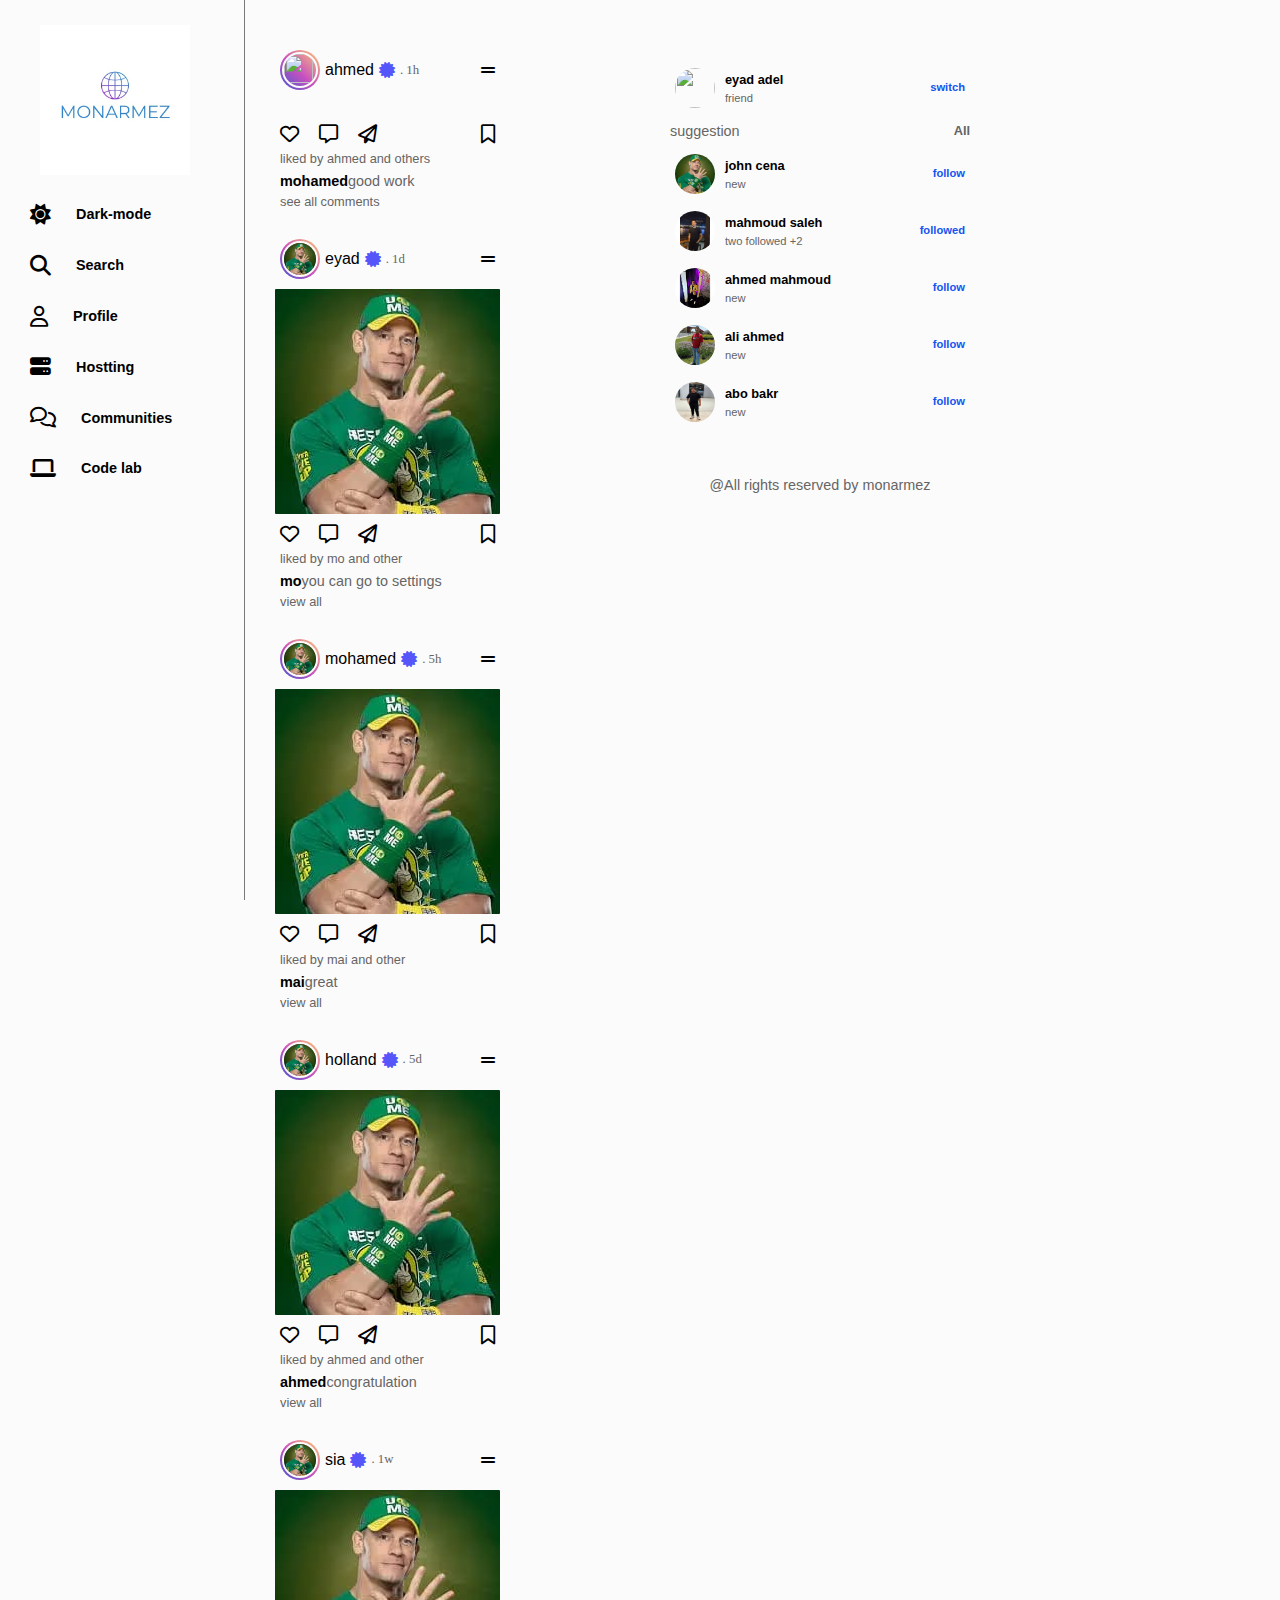
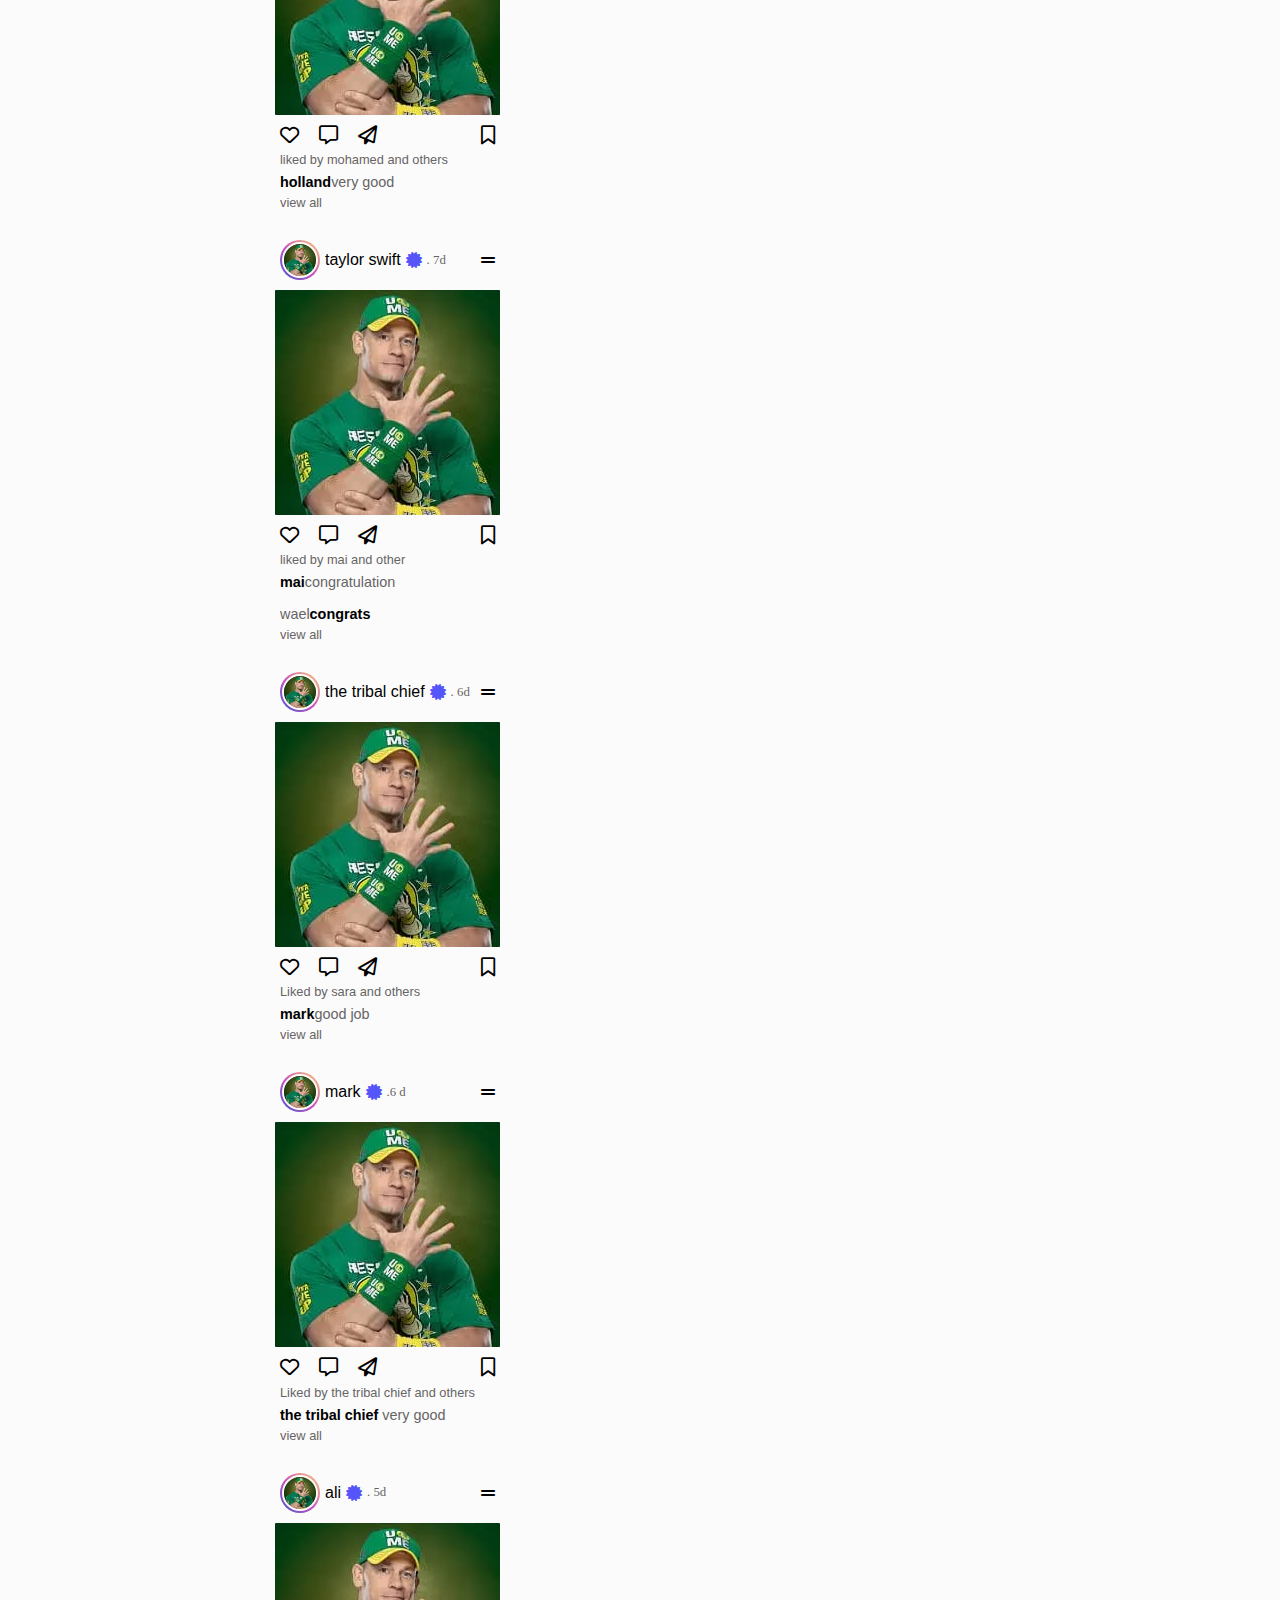
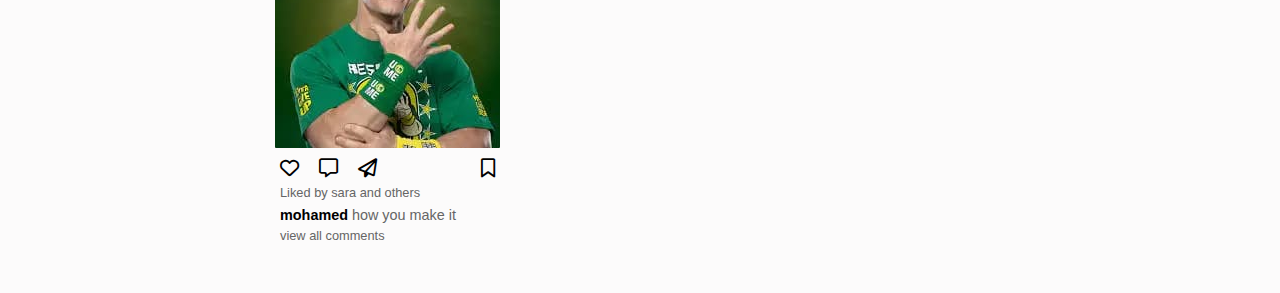
==== index.html @ ae4adf3a "Add files via upload" ====
<!DOCTYPE html>
<html lang="en">
<head>
    <meta charset="UTF-8">
    <meta name="viewport" content="width=device-width, initial-scale=1.0">
    <title>Monarmez </title>
    <link rel="preconnect" href="https://fonts.googleapis.com">
    <link rel="stylesheet" href="https://cdnjs.cloudflare.com/ajax/libs/font-awesome/6.4.2/css/all.min.css">
    <link rel="stylesheet" href="style.css">

</head>
<body>
<div class="container">

        <nav>
            <div class="navbar">
                <div class="text-logo">
                    <img decoding="async" src="logo.jpeg" id="white-color" alt="">
                </div>
                <div class="sub-section" id="clicked">
                    <i class="fa-solid fa-sun" ></i>
                    <a href="#">Dark-mode</a>
                </div>
                <div class="sub-section" >
                    <i class="fa-solid fa-magnifying-glass"></i>
                    <a href="#">Search</a>
                </div>
                <div class="sub-section" >
                    <i class="fa-regular fa-user"></i>
                    <a href="#">Profile</a>
                </div>
                <div class="sub-section">
                    <i class="fa-solid fa-server"></i>
                    <a href="#">Hostting</a>
                </div>
                <div class="sub-section">
                    <i class="fa-regular fa-comments"></i>
                    <a href="#">Communities</a>
                </div>
                <div class="sub-section" id="hidden2">
                    <i class="fa-sharp fa-solid fa-laptop"></i>
                    <a href="#">Code lab</a>
            
                </div>
            </div>

        </nav>
        <div class="middle-section">
            <div class="post-section">
                <div class="nav-hidden">
                    <div class="nav-hidden-logo" id="white-2color">
                        <img decoding="async" src="" alt="">
                    </div>
                   <div class="nav-hide-2">
                     <i class="fa-regular fa-heart"></i>
                     <i class="fa-regular fa-paper-plane"></i>
                   </div>
                </div>
               


                <div class="post-area">
                    <div class="post-main">
                        <div class="post-header">
                            <div class="post-left-header">
                             <div class="post-image">
                                 <img decoding="async" src="https://images.unsplash.com/photo-1461800919507-79b16743b257?ixlib=rb-4.0.3&ixid=M3wxMjA3fDB8MHxzZWFyY2h8MjB8fG1lbnMlMjBpbWFnZXN8ZW58MHx8MHx8fDA%3D&auto=format&fit=crop&w=600&q=60" alt="">
                             </div>
                             <p class="post-username">
                                ahmed</p>
                            <i class="fa-solid fa-certificate"></i>
                             <span class="one-day"> . 1h </span>
                            </div>
                            <i class="fa-solid fa-grip-lines"></i>
                         </div>
                         <div class="post-main-image">
                            <img decoding="async" src="https://images.unsplash.com/photo-1461800919507-79b16743b257?ixlib=rb-4.0.3&ixid=M3wxMjA3fDB8MHxzZWFyY2h8MjB8fG1lbnMlMjBpbWFnZXN8ZW58MHx8MHx8fDA%3D&auto=format&fit=crop&w=600&q=60" alt="">
                         </div>
                         <div class="post-fotter">
                            <div class="post-fotter-left">
                                <i class="fa-regular fa-heart"></i>
                                <i class="fa-regular fa-message"></i>
                                <i class="fa-regular fa-paper-plane"></i>
                            </div>
                                <i class="fa-regular fa-bookmark"></i>
                         </div>
                         <div class="post-description">
                                <p class="post-liked">liked by ahmed and others</p>
                                <p class="title"><span>
                                    mohamed</span>good work<br></p>
                                <p class="comments"> see all comments</p>
                         </div>
                    </div>
                    <div class="post-main">
                        <div class="post-header">
                            <div class="post-left-header">
                             <div class="post-image">
                                 <img decoding="async" src="john.jpeg" alt="">
                             </div>
                             <p class="post-username">
                                eyad</p>
                             <i class="fa-solid fa-certificate"></i>
                             <span class="one-day"> . 1d </span>
                            </div>
                            <i class="fa-solid fa-grip-lines"></i>
                         </div>
                         <div class="post-main-image">
                            <img decoding="async" src="john.jpeg" alt="">
                         </div>
                         <div class="post-fotter">
                            <div class="post-fotter-left">
                                <i class="fa-regular fa-heart"></i>
                                <i class="fa-regular fa-message"></i>
                                <i class="fa-regular fa-paper-plane"></i>
                            </div>
                                <i class="fa-regular fa-bookmark"></i>
                         </div>
                         <div class="post-description">
                                <p class="post-liked">liked by mo and other</p>
                                <p class="title"><span>
                                   mo</span>you can go to settings<br> </p>
                                <p class="comments">view all</p>
                         </div>
                    </div>
                    <div class="post-main">
                        <div class="post-header">
                            <div class="post-left-header">
                             <div class="post-image">
                                 <img decoding="async" src="john.jpeg" alt="">
                             </div>
                             <p class="post-username">
                                 mohamed</p>
                             <i class="fa-solid fa-certificate"></i>
                             <span class="one-day"> . 5h </span>
                            </div>
                            <i class="fa-solid fa-grip-lines"></i>
                         </div>
                         <div class="post-main-image">
                            <img decoding="async" src="john.jpeg" alt="">
                         </div>
                         <div class="post-fotter">
                            <div class="post-fotter-left">
                                <i class="fa-regular fa-heart"></i>
                                <i class="fa-regular fa-message"></i>
                                <i class="fa-regular fa-paper-plane"></i>
                            </div>
                                <i class="fa-regular fa-bookmark"></i>
                         </div>
                         <div class="post-description">
                                <p class="post-liked">liked by mai and other</p>
                                <p class="title"><span>
                                    mai</span>great<br> </p>
                                <p class="comments"> view all</p>
                         </div>
                    </div>
                    <div class="post-main">
                        <div class="post-header">
                            <div class="post-left-header">
                             <div class="post-image">
                                 <img decoding="async" src="john.jpeg" alt="">
                             </div>
                             <p class="post-username">holland
                                </p>
                             <i class="fa-solid fa-certificate"></i>
                             <span class="one-day"> . 5d </span>
                            </div>
                            <i class="fa-solid fa-grip-lines"></i>
                         </div>
                         <div class="post-main-image">
                            <img decoding="async" src="john.jpeg" alt="">
                         </div>
                         <div class="post-fotter">
                            <div class="post-fotter-left">
                                <i class="fa-regular fa-heart"></i>
                                <i class="fa-regular fa-message"></i>
                                <i class="fa-regular fa-paper-plane"></i>
                            </div>
                                <i class="fa-regular fa-bookmark"></i>
                         </div>
                         <div class="post-description">
                                <p class="post-liked">liked by ahmed and other</p>
                                <p class="title"><span>
                                    ahmed</span>congratulation<br> </p>
                                <p class="comments"> view all</p>
                         </div>
                    </div>
                    <div class="post-main">
                        <div class="post-header">
                            <div class="post-left-header">
                             <div class="post-image">
                                 <img decoding="async" src="john.jpeg" alt="">
                             </div>
                             <p class="post-username">
                               sia</p>
                             <i class="fa-solid fa-certificate"></i>
                             <span class="one-day"> . 1w </span>
                            </div>
                            <i class="fa-solid fa-grip-lines"></i>
                         </div>
                         <div class="post-main-image">
                            <img decoding="async" src="john.jpeg" alt="">
                         </div>
                         <div class="post-fotter">
                            <div class="post-fotter-left">
                                <i class="fa-regular fa-heart"></i>
                                <i class="fa-regular fa-message"></i>
                                <i class="fa-regular fa-paper-plane"></i>
                            </div>
                                <i class="fa-regular fa-bookmark"></i>
                         </div>
                         <div class="post-description">
                                <p class="post-liked">liked by mohamed and others</p>
                                <p class="title"><span>
                                     holland</span>very good<br> </p>
                                <p class="comments"> view all</p>
                         </div>
                    </div>
                    <div class="post-main">
                        <div class="post-header">
                            <div class="post-left-header">
                             <div class="post-image">
                                 <img decoding="async" src="john.jpeg" alt="">
                             </div>
                             <p class="post-username">
                                taylor swift</p>
                             <i class="fa-solid fa-certificate"></i>
                             <span class="one-day"> . 7d </span>
                            </div>
                            <i class="fa-solid fa-grip-lines"></i>
                         </div>
                         <div class="post-main-image">
                            <img decoding="async" src="john.jpeg" alt="">
                         </div>
                         <div class="post-fotter">
                            <div class="post-fotter-left">
                                <i class="fa-regular fa-heart"></i>
                                <i class="fa-regular fa-message"></i>
                                <i class="fa-regular fa-paper-plane"></i>
                            </div>
                                <i class="fa-regular fa-bookmark"></i>
                         </div>
                         <div class="post-description">
                                <p class="post-liked">liked by mai and other</p>
                                <p class="title"><span>
                                     mai</span>congratulation<br> 
                                <br>wael<span>congrats</span></p>
                                <p class="comments"> view all</p>
                         </div>
                    </div>
                    <div class="post-main">
                        <div class="post-header">
                            <div class="post-left-header">
                             <div class="post-image">
                                 <img decoding="async" src="john.jpeg" alt="">
                             </div>
                             <p class="post-username">
                                the tribal chief</p>
                             <i class="fa-solid fa-certificate"></i>
                             <span class="one-day"> . 6d </span>
                            </div>
                            <i class="fa-solid fa-grip-lines"></i>
                         </div>
                         <div class="post-main-image">
                            <img decoding="async" src="john.jpeg" alt="">
                         </div>
                         <div class="post-fotter">
                            <div class="post-fotter-left">
                                <i class="fa-regular fa-heart"></i>
                                <i class="fa-regular fa-message"></i>
                                <i class="fa-regular fa-paper-plane"></i>
                            </div>
                                <i class="fa-regular fa-bookmark"></i>
                         </div>
                         <div class="post-description">
                                <p class="post-liked">Liked by sara and others</p>
                                <p class="title"><span>
                                    mark</span>good job<br> </p>
                                <p class="comments">view all</p>
                         </div>
                    </div>
                    <div class="post-main">
                        <div class="post-header">
                            <div class="post-left-header">
                             <div class="post-image">
                                 <img  src="john.jpeg" alt="">
                             </div>
                             <p class="post-username">
                               mark</p>
                             <i class="fa-solid fa-certificate"></i>
                             <span class="one-day"> .6 d </span>
                            </div>
                            <i class="fa-solid fa-grip-lines"></i>
                         </div>
                         <div class="post-main-image">
                            <img  src="john.jpeg" alt="">
                         </div>
                         <div class="post-fotter">
                            <div class="post-fotter-left">
                                <i class="fa-regular fa-heart"></i>
                                <i class="fa-regular fa-message"></i>
                                <i class="fa-regular fa-paper-plane"></i>
                            </div>
                                <i class="fa-regular fa-bookmark"></i>
                         </div>
                         <div class="post-description">
                                <p class="post-liked">Liked by the tribal chief and others</p>
                                <p class="title"><span>
                                    the tribal chief</span> very good<br> </p>
                                <p class="comments"> view all</p>
                         </div>
                    </div>
                   

                         
                    
                    <div class="post-main">
                        <div class="post-header">
                            <div class="post-left-header">
                             <div class="post-image">
                                 <img src="john.jpeg" alt="">
                             </div>
                             <p class="post-username">
                                         ali</p>
                             <i class="fa-solid fa-certificate"></i>
                             <span class="one-day"> . 5d </span>
                            </div>
                            <i class="fa-solid fa-grip-lines"></i>
                         </div>
                         <div class="post-main-image">
                            <img decoding="async" src="john.jpeg" alt="">
                         </div>
                         <div class="post-fotter">
                            <div class="post-fotter-left">
                                <i class="fa-regular fa-heart"></i>
                                <i class="fa-regular fa-message"></i>
                                <i class="fa-regular fa-paper-plane"></i>
                            </div>
                                <i class="fa-regular fa-bookmark"></i>
                         </div>
                         <div class="post-description">
                                <p class="post-liked">Liked by sara and others</p>
                                <p class="title"><span>
                                    mohamed </span>how you make it<br> </p>
                                <p class="comments"> view all comments</p>
                         </div>
                    </div>
                </div>
           </div>


           <div class="follow-section">
                <div class="profile-follow profile-foolow-hovering">
                    <div class="profile-follow-left">
                        <div class="profile-follow-image">
                            <img decoding="async" src="" alt="">
                        </div>
                        <div class="profile-follow-content">
                            <p class="profile-id">eyad adel</p>
                            <p class="profile-name">friend</p>
                        </div>
                    </div>
                    <a href="#" class="follow">switch</a>
                </div>
                 <div class="suggestion-follow">
                    <p class="suggestion">suggestion</p>
                    <a href="#" class="see-all">All</a>
                 </div>
                 <div class="profile-follow profile-foolow-hovering">
                    <div class="profile-follow-left">
                        <div class="profile-follow-image">
                            <img decoding="async" src="john.jpeg" alt="">
                        </div>
                        <div class="profile-follow-content">
                            <p class="profile-id">john cena</p>
                            <p class="profile-name">new </p>
                        </div>
                    </div>
                    <a href="#" class="follow">follow</a>
                </div>
                <div class="profile-follow profile-foolow-hovering">
                    <div class="profile-follow-left">
                        <div class="profile-follow-image">
                            <img decoding="async" src="mahmoud saleh.jpeg" alt="">
                        </div>
                        <div class="profile-follow-content">
                            <p class="profile-id">mahmoud saleh</p>
                            <p class="profile-name">two followed +2
                            </p>
                        </div>
                    </div>
                    <a href="#" class="follow">followed</a>
                </div>
                <div class="profile-follow profile-foolow-hovering">
                    <div class="profile-follow-left">
                        <div class="profile-follow-image">
                            <img decoding="async" src="ahmed.jpeg" alt="">
                        </div>
                        <div class="profile-follow-content">
                            <p class="profile-id">ahmed mahmoud</p>
                            <p class="profile-name">new 
                            </p>
                        </div>
                    </div>
                    <a href="#" class="follow">follow</a>
                </div>
                <div class="profile-follow profile-foolow-hovering">
                    <div class="profile-follow-left">
                        <div class="profile-follow-image">
                            <img decoding="async" src="ali.jpeg" alt="">
                        </div>
                        <div class="profile-follow-content">
                            <p class="profile-id">ali ahmed</p>
                            <p class="profile-name">new</p>
                            </p>
                        </div>
                    </div>
                    <a href="#" class="follow">follow</a>
                </div>
                <div class="profile-follow profile-foolow-hovering">
                    <div class="profile-follow-left">
                        <div class="profile-follow-image">
                            <img decoding="async" src="abo bakr.jpeg" alt="">
                        </div>
                        <div class="profile-follow-content">
                            <p class="profile-id">abo bakr</p>
                            <p class="profile-name">new</p>
                        </div>
                    </div>
                    <a href="#" class="follow">follow</a>
                </div>
                <p class="copyrights"> @All rights reserved by monarmez</p>
           </div>
        </div>

</div> <script src="script.js" defer data-deferred="1"></script> </body>
</html>
---- style.css ----
:root{
    --background-color:rgb(252, 251, 251);
    --font-color:rgb(0, 0, 0);
    --secod-font-color:rgb(101, 101, 101);
    --secondary-font-color : rgb(179, 179, 179);
    --background-on-hover:rgb(215, 214, 214);
}
.dark-mode{
    --background-color:rgb(15, 15, 15);
    --font-color:rgb(254, 252, 252);
    --secod-font-color:rgb(197, 195, 195);
    --secondary-font-color : rgb(108, 106, 106);
    --background-on-hover:rgba(52, 51, 51, 0.834);
}
*{
    margin: 0;
    padding: 0;
    box-sizing: border-box;

}
p{
  font-family: 'Roboto', sans-serif;
}
.container{
    display: flex;
   
}
.middle-section{
    display: flex;
    justify-content: space-evenly;
    
}

a{
    text-decoration: none;
    color: var(--font-color);
    font-family: 'Signika', sans-serif;
    font-size: 0.9rem;
    font-weight: 550;
}
body{
    background-color: var(--background-color);
    overflow-x: hidden;
    min-height: 100vh;
    width: 100vw;
    overflow-x: hidden;
}
/*  navbar section start here  */
.navbar{
    display: flex;
    flex-direction: column;
    gap: 10px;
    height: 100vh;
    width: 245px;
    background-color: var(--background-color);
    padding-top: 20px;
    padding-bottom: 10px;
    padding-inline:  10px;
    border-right: 0.1px solid rgba(76, 75, 75, 0.737);
    position: sticky;
    top: 0px;
}

.navbar .text-logo{
    width: 150px;
}
@media (max-width:750px) {
    .container .navbar{
        flex-direction: row;
        background-color: var(--background-color);
        position: fixed;
        z-index: 1000;
        height: 60px;
        bottom: -1px;
        top: auto;
        gap: 0;
        border-right:none;
        width: 100vw;
        justify-content: space-around;
        align-items: center;
        padding: 0;
        box-shadow: -1px 14px 20px 4px black;
    }
    .middle-section .post-section{
        padding: 40px 5px;
    }
    .navbar a{
        display: none;
    }
    .navbar .sub-section{
        padding: 10px 10px;
    }

    #hidden{
        display: none;
    }
    #hidden1{
        display: none;
    }
    #hidden2{
        display: none;
    }
  


}
@media (max-width:1198px) {
    .navbar .sub-section a{
        display: none;
    }
    .navbar .menu-section a{
        display: none;
    }
    .navbar .sub-section{
        gap: 0;
    }
    
    .navbar{
        width: 79px;
    }
}
@media (max-width:1003px) {
    .follow-section{
        display: none;
    }
    .middle-section .post-area{
        padding-inline: 0;
    }
}


.text-logo{
    width: 150px;
    margin: 5px 30px;
    cursor: pointer;
}
.text-logo img{
    width: 100%;
}

.sub-section{
    display: flex;
    align-items: center;
    gap: 25px;
    border-radius: 5px;
    cursor: pointer;
    padding: 10px 20px;
    transition: all 0.2s ease;
}
.sub-section:hover{
    background-color: var(--background-on-hover);
}
.sub-section:hover i{
    transform: scale(1.07);
    transition: all 0.2s ease;
}
.sub-section:hover a{
    font-weight: 600;
}
.sub-section:hover .profile-img{
    transform: scale(1.07);
    transition: all 0.2s ease;
}
.sub-section i{
    font-size: 1.3rem;
    color: var(--font-color);
    transition: all 0.2s ease;

}
.profile-img{
    width: 22px;
    transition: all 0.2s ease;
    cursor: pointer;
}
.profile-img img{
    width: 100%;
    border-radius: 50%;
}
.menu-section{
    display: flex;
    gap: 25px;
    align-items: center;
    margin-top: 23px;
    border-radius: 5px;
    cursor: pointer;
    padding: 10px 20px;
    transition: all 0.3s ease;
}
.menu-section:hover{
    background-color: var(--background-on-hover);
}
.menu-section:hover i{
   transform: scale(1.07);
   transition: all 0.2s ease;
}
.menu-section i{
    color: var(--font-color);
    font-size: 1.2rem;
    transition: all 0.2s ease;
}
/* post section started frome here */
.post-section{
    background-color: var(--background-color);
    max-width: 660px;

}
.post-area{
    margin-top: 50px;
    padding-inline: 30px;
    margin-bottom: 50px;
}
.post-main{
    color: var(--font-color);
}
.post-image{
    width: 40px;
    height: 40px;
    background-color: #4158D0;
    background-image: linear-gradient(43deg, #4158D0 0%, #C850C0 46%, #FFCC70 100%);
    border-radius: 50%;
    display: flex;
    justify-content: center;
    align-items: center;
}
.post-image img{
    width: 90%;
    height: 90%;
    border: 2px solid var(--background-color);
    border-radius: 50%;
}
.post-username{
    color: var(--font-color);
    font-size: 1rem;

}
.one-day{
    font-size: 0.8rem;
    color: var(--secod-font-color);
}
.post-header{
    display: flex;
    justify-content: space-between;
    align-items: center;
    margin-top: 30px;
    padding-inline: 5px;
}
.post-header i{
    color: var(--font-color);
    cursor: pointer;
    transition: all 0.2s ease;
}
.post-header i:hover{
    color: var(--secondary-font-color);
}
.post-left-header{
    display: flex;
    align-items: center;
    gap: 5px;
    cursor: pointer;
}
.post-left-header i{
    color: rgb(85, 85, 250);
}
.post-left-header i:hover{
    color: rgb(30, 30, 150);
}
.post-main-image{
    margin-top: 10px;
    width: 100%;
}
.post-main-image img{
    width: 100%;
    border-radius: 1px;
}
.post-fotter{
    display: flex;
    justify-content: space-between;
    margin-top: 7px;
    padding-inline: 5px;

}
.post-fotter i{
    font-size: 1.2rem;
    cursor: pointer;
    transition: all 0.2s ease;
}
.post-fotter i:hover{
    color: var(--secondary-font-color);
}
.post-fotter-left{
    display: flex;
    gap: 20px;
}
.post-description{
    margin-block: 3px;
    padding-inline: 5px;
}
.post-liked{
    margin-block: 7px;
    font-size: 0.8rem;
    color: var(--secod-font-color);
    cursor: pointer;
}
.title{
    font-size: 0.9rem;
    color: var(--secod-font-color);
    cursor: pointer;
}
.title span{
    color: var(--font-color);
    font-weight: bold;
}
.comments{
    margin-block: 5px;
    font-size: 0.8rem;
    color: var(--secod-font-color);
    cursor: pointer;
}
/* profile follow section startted fome here */

.profile-follow-image{
    width: 40px;
    height: 40px;
   
}
.profile-follow-image img{
    width: 100%;
    border-radius: 50%;
    height: 100%;
}
.profile-follow-content{
    color: var(--font-color)
}
.profile-follow-left{
    display: flex;
    gap: 10px;
    cursor: pointer;
}
.profile-follow{
    display: flex;
    justify-content: space-between;
    align-items: center;
    margin-block: 7px;
    
}
.profile-follow-content{
    display: flex;
    flex-direction: column;
    justify-content: center;
    
}
.follow{
    color: rgb(19, 85, 240);
    font-weight: 20;
    font-size: 0.7rem;
    font-weight: 550;
    line-height: 0.1;
    transition: all 0.1s ease;
}
.follow:hover{
    color: var(--font-color);
}
.profile-id{
    color: var(--font-color);
    font-size: 0.8rem;
    font-weight: 550;
}
.profile-name{
    color: var(--secod-font-color);
    font-size: 0.7rem;
    margin-top: 5px;
    font-weight: 100;
}
.suggestion{
    color: var(--secod-font-color);
    font-size: 0.9rem;
    font-weight: 500;
    
}
.see-all{
    color: var(--secod-font-color);
    font-size: 0.8rem;
    transition: all 0.1s ease;
}
.see-all:hover{
    color: var(--secondary-font-color);
}
.follow-section{
    margin-top: 46px;
    width: 320px;
    padding: 10px ;
    margin-left: 130px;
}
.suggestion-follow{
    display: flex;
    justify-content: space-between;
    color: var(--font-color);
    margin-block: 10px;
}
.copyrights{
    color: var(--secod-font-color);
    font-size: 0.9rem;
    margin-top: 50px;
    text-align: center;
}
.profile-foolow-hovering{
    padding: 5px;
    cursor: pointer;
    border-radius: 5px;
    transition: all 0.1s ease-in-out;
}
.profile-foolow-hovering:hover{
    background-color: var(--background-on-hover);
}



.nav-hidden{
    display: none;
}
.nav-hidden i{
    font-size: 1.4rem;
    cursor: pointer;
    color: var(--font-color);
    transition: all 0.2s ease;
}
.nav-hidden i:hover{
    color: var(--secondary-font-color);
}
.nav-hidden-logo{
    width: 136px;
    cursor: pointer;
}
.nav-hidden-logo img{
    width: 10%;
}
.nav-hide-2{
    display: flex;
    gap: 30px;
}
@media (max-width:750px){
    .nav-hidden{
        width: 100%;
        display: flex;
        justify-content: space-between;
        padding-inline: 10px;
        align-items: center;
    }
     .middle-section .post-section{
        padding: 0;
        padding-bottom: 20px;
    }
}
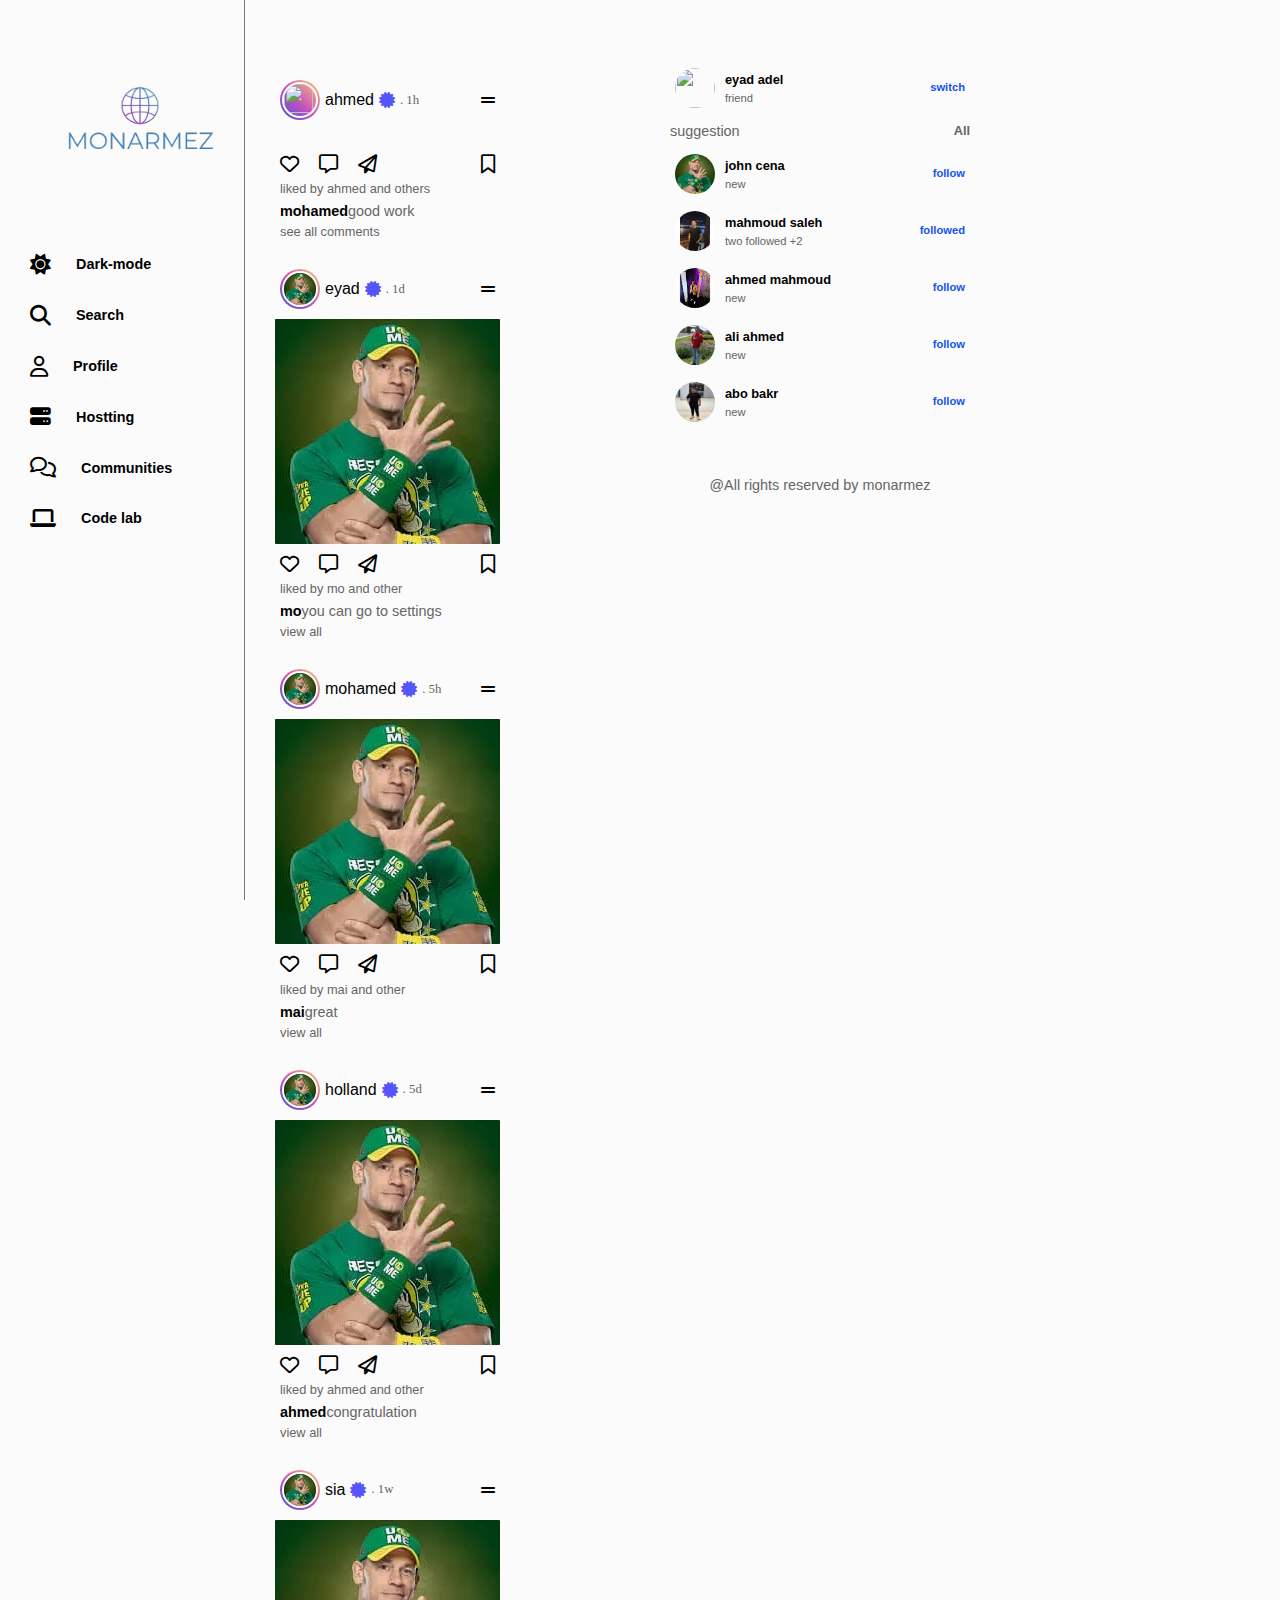
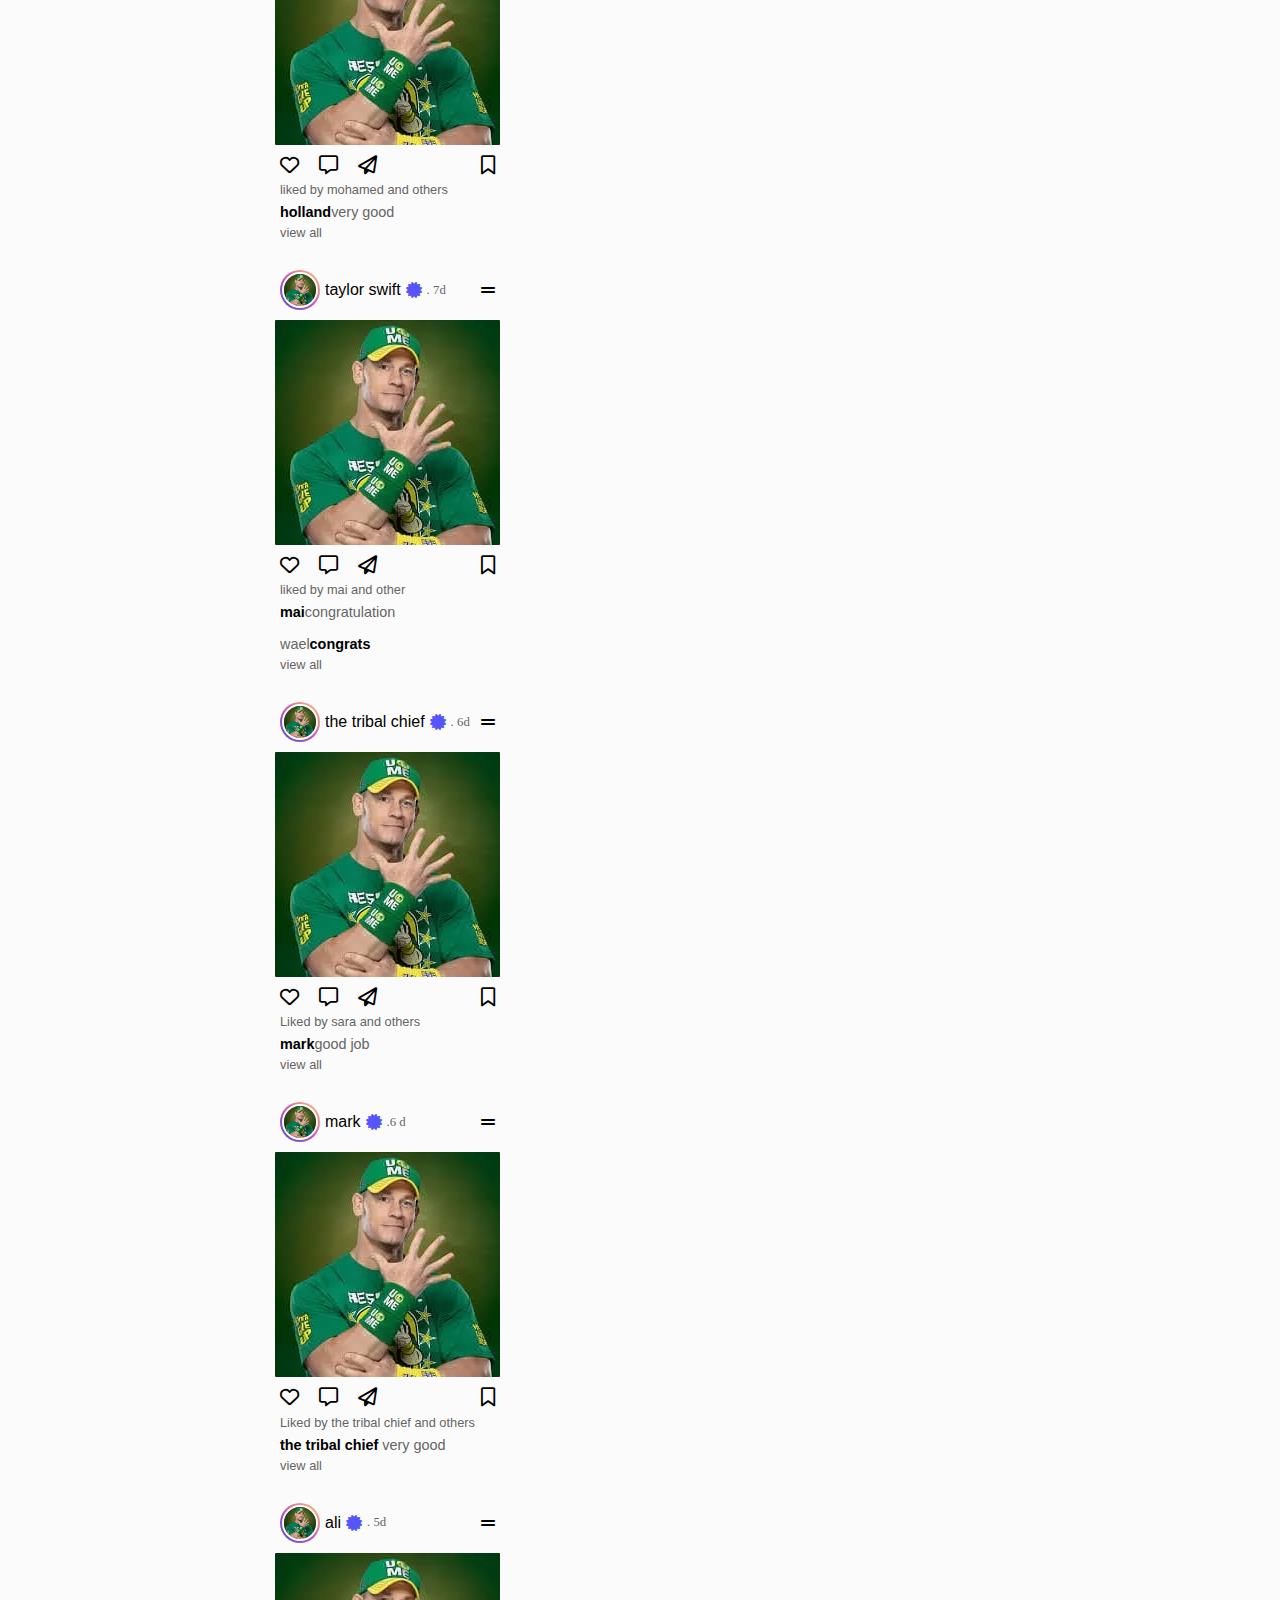
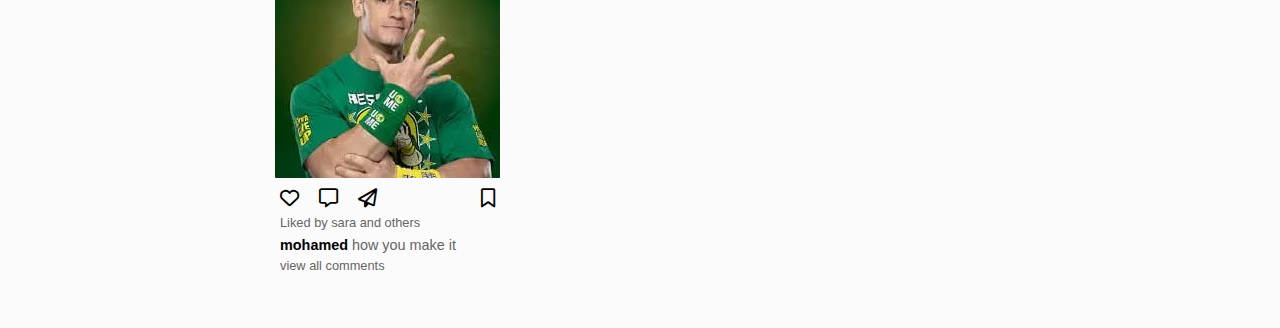
==== commit 7e27cb44: "Add files via upload" ====
--- a/index.html
+++ b/index.html
@@ -6,7 +6,7 @@
     <title>Monarmez </title>
     <link rel="preconnect" href="https://fonts.googleapis.com">
     <link rel="stylesheet" href="https://cdnjs.cloudflare.com/ajax/libs/font-awesome/6.4.2/css/all.min.css">
-    <link rel="stylesheet" href="style.css">
+    <link rel="stylesheet" href="mysite.css">
 
 </head>
 <body>
@@ -15,7 +15,8 @@
         <nav>
             <div class="navbar">
                 <div class="text-logo">
-                    <img decoding="async" src="logo.jpeg" id="white-color" alt="">
+                  
+                    <img decoding="async" src="logo-svg.svg" id="Dark-mode" alt="">
                 </div>
                 <div class="sub-section" id="clicked">
                     <i class="fa-solid fa-sun" ></i>
@@ -48,12 +49,8 @@
         <div class="middle-section">
             <div class="post-section">
                 <div class="nav-hidden">
-                    <div class="nav-hidden-logo" id="white-2color">
-                        <img decoding="async" src="" alt="">
-                    </div>
-                   <div class="nav-hide-2">
-                     <i class="fa-regular fa-heart"></i>
-                     <i class="fa-regular fa-paper-plane"></i>
+                   
+                     
                    </div>
                 </div>
                
@@ -64,7 +61,7 @@
                         <div class="post-header">
                             <div class="post-left-header">
                              <div class="post-image">
-                                 <img decoding="async" src="https://images.unsplash.com/photo-1461800919507-79b16743b257?ixlib=rb-4.0.3&ixid=M3wxMjA3fDB8MHxzZWFyY2h8MjB8fG1lbnMlMjBpbWFnZXN8ZW58MHx8MHx8fDA%3D&auto=format&fit=crop&w=600&q=60" alt="">
+                                 <img  decoding="async" src="https://images.unsplash.com/photo-1461800919507-79b16743b257?ixlib=rb-4.0.3&ixid=M3wxMjA3fDB8MHxzZWFyY2h8MjB8fG1lbnMlMjBpbWFnZXN8ZW58MHx8MHx8fDA%3D&auto=format&fit=crop&w=600&q=60" alt="">
                              </div>
                              <p class="post-username">
                                 ahmed</p>
@@ -432,5 +429,5 @@
            </div>
         </div>
 
-</div> <script src="script.js" defer data-deferred="1"></script> </body>
+</div> <script src="mysite.js" defer data-deferred="1"></script> </body>
 </html>--- a/mysite.css
+++ b/mysite.css
@@ -0,0 +1,454 @@
+:root{
+    --background-color:rgb(252, 251, 251);
+    --font-color:rgb(0, 0, 0);
+    --secod-font-color:rgb(101, 101, 101);
+    --secondary-font-color : rgb(179, 179, 179);
+    --background-on-hover:rgb(215, 214, 214);
+}
+.dark-mode{
+    --background-color:rgb(15, 15, 15);
+    --font-color:rgb(254, 252, 252);
+    --secod-font-color:rgb(197, 195, 195);
+    --secondary-font-color : rgb(108, 106, 106);
+    --background-on-hover:rgba(52, 51, 51, 0.834);
+}
+*{
+    margin: 0;
+    padding: 0;
+    box-sizing: border-box;
+
+}
+p{
+  font-family: 'Roboto', sans-serif;
+}
+.container{
+    display: flex;
+   
+}
+.middle-section{
+    display: flex;
+    justify-content: space-evenly;
+    
+}
+
+a{
+    text-decoration: none;
+    color: var(--font-color);
+    font-family: 'Signika', sans-serif;
+    font-size: 0.9rem;
+    font-weight: 550;
+}
+body{
+    background-color: var(--background-color);
+    overflow-x: hidden;
+    min-height: 100vh;
+    width: 100vw;
+    overflow-x: hidden;
+}
+/*  navbar section start here  */
+.navbar{
+    display: flex;
+    flex-direction: column;
+    gap: 10px;
+    height: 100vh;
+    width: 245px;
+    background-color: var(--background-color);
+    padding-top: 20px;
+    padding-bottom: 10px;
+    padding-inline:  10px;
+    border-right: 0.1px solid rgba(76, 75, 75, 0.737);
+    position: sticky;
+    top: 0px;
+}
+
+.navbar .text-logo{
+    width: 200px;
+}
+.text-logo{
+    margin: 5px 30px;
+    cursor: pointer;
+}
+.text-logo img{
+    width: 100%;
+}   
+    
+@media (max-width:750px) {
+    .container .navbar{
+        flex-direction: row;
+        background-color: var(--background-color);
+        position: fixed;
+        z-index: 1000;
+        height: 60px;
+        bottom: -1px;
+        top: auto;
+        gap: 0;
+        border-right:none;
+        width: 100vw;
+        justify-content: space-around;
+        align-items: center;
+        padding: 0;
+        box-shadow: -1px 14px 20px 4px black;
+    }
+    .middle-section .post-section{
+        padding: 40px 5px;
+    }
+    .navbar a{
+        display: none;
+    }
+    .navbar .sub-section{
+        padding: 10px 10px;
+    }
+
+    #hidden{
+        display: none;
+    }
+    #hidden1{
+        display: none;
+    }
+    #hidden2{
+        display: none;
+    }
+  
+
+
+}
+@media (max-width:1198px) {
+    .navbar .sub-section a{
+        display: none;
+    }
+    .navbar .menu-section a{
+        display: none;
+    }
+    .navbar .sub-section{
+        gap: 0;
+    }
+    
+    .navbar{
+        width: 79px;
+    }
+}
+@media (max-width:1003px) {
+    .follow-section{
+        display: none;
+    }
+    .middle-section .post-area{
+        padding-inline: 0;
+    }
+}
+
+
+
+
+.sub-section{
+    display: flex;
+    align-items: center;
+    gap: 25px;
+    border-radius: 5px;
+    cursor: pointer;
+    padding: 10px 20px;
+    transition: all 0.2s ease;
+}
+.sub-section:hover{
+    background-color: var(--background-on-hover);
+}
+.sub-section:hover i{
+    transform: scale(1.07);
+    transition: all 0.2s ease;
+}
+.sub-section:hover a{
+    font-weight: 600;
+}
+.sub-section:hover .profile-img{
+    transform: scale(1.07);
+    transition: all 0.2s ease;
+}
+.sub-section i{
+    font-size: 1.3rem;
+    color: var(--font-color);
+    transition: all 0.2s ease;
+
+}
+.profile-img{
+    width: 22px;
+    transition: all 0.2s ease;
+    cursor: pointer;
+}
+.profile-img img{
+    width: 100%;
+    border-radius: 50%;
+}
+.menu-section{
+    display: flex;
+    gap: 25px;
+    align-items: center;
+    margin-top: 23px;
+    border-radius: 5px;
+    cursor: pointer;
+    padding: 10px 20px;
+    transition: all 0.3s ease;
+}
+.menu-section:hover{
+    background-color: var(--background-on-hover);
+}
+.menu-section:hover i{
+   transform: scale(1.07);
+   transition: all 0.2s ease;
+}
+.menu-section i{
+    color: var(--font-color);
+    font-size: 1.2rem;
+    transition: all 0.2s ease;
+}
+/* post section started frome here */
+.post-section{
+    background-color: var(--background-color);
+    max-width: 660px;
+
+}
+.post-area{
+    margin-top: 50px;
+    padding-inline: 30px;
+    margin-bottom: 50px;
+}
+.post-main{
+    color: var(--font-color);
+}
+.post-image{
+    width: 40px;
+    height: 40px;
+    background-color: #4158D0;
+    background-image: linear-gradient(43deg, #4158D0 0%, #C850C0 46%, #FFCC70 100%);
+    border-radius: 50%;
+    display: flex;
+    justify-content: center;
+    align-items: center;
+}
+.post-image img{
+    width: 90%;
+    height: 90%;
+    border: 2px solid var(--background-color);
+    border-radius: 50%;
+}
+.post-username{
+    color: var(--font-color);
+    font-size: 1rem;
+
+}
+.one-day{
+    font-size: 0.8rem;
+    color: var(--secod-font-color);
+}
+.post-header{
+    display: flex;
+    justify-content: space-between;
+    align-items: center;
+    margin-top: 30px;
+    padding-inline: 5px;
+}
+.post-header i{
+    color: var(--font-color);
+    cursor: pointer;
+    transition: all 0.2s ease;
+}
+.post-header i:hover{
+    color: var(--secondary-font-color);
+}
+.post-left-header{
+    display: flex;
+    align-items: center;
+    gap: 5px;
+    cursor: pointer;
+}
+.post-left-header i{
+    color: rgb(85, 85, 250);
+}
+.post-left-header i:hover{
+    color: rgb(30, 30, 150);
+}
+.post-main-image{
+    margin-top: 10px;
+    width: 100%;
+}
+.post-main-image img{
+    width: 100%;
+    border-radius: 1px;
+}
+.post-fotter{
+    display: flex;
+    justify-content: space-between;
+    margin-top: 7px;
+    padding-inline: 5px;
+
+}
+.post-fotter i{
+    font-size: 1.2rem;
+    cursor: pointer;
+    transition: all 0.2s ease;
+}
+.post-fotter i:hover{
+    color: var(--secondary-font-color);
+}
+.post-fotter-left{
+    display: flex;
+    gap: 20px;
+}
+.post-description{
+    margin-block: 3px;
+    padding-inline: 5px;
+}
+.post-liked{
+    margin-block: 7px;
+    font-size: 0.8rem;
+    color: var(--secod-font-color);
+    cursor: pointer;
+}
+.title{
+    font-size: 0.9rem;
+    color: var(--secod-font-color);
+    cursor: pointer;
+}
+.title span{
+    color: var(--font-color);
+    font-weight: bold;
+}
+.comments{
+    margin-block: 5px;
+    font-size: 0.8rem;
+    color: var(--secod-font-color);
+    cursor: pointer;
+}
+/* profile follow section startted fome here */
+
+.profile-follow-image{
+    width: 40px;
+    height: 40px;
+   
+}
+.profile-follow-image img{
+    width: 100%;
+    border-radius: 50%;
+    height: 100%;
+}
+.profile-follow-content{
+    color: var(--font-color)
+}
+.profile-follow-left{
+    display: flex;
+    gap: 10px;
+    cursor: pointer;
+}
+.profile-follow{
+    display: flex;
+    justify-content: space-between;
+    align-items: center;
+    margin-block: 7px;
+    
+}
+.profile-follow-content{
+    display: flex;
+    flex-direction: column;
+    justify-content: center;
+    
+}
+.follow{
+    color: rgb(19, 85, 240);
+    font-weight: 20;
+    font-size: 0.7rem;
+    font-weight: 550;
+    line-height: 0.1;
+    transition: all 0.1s ease;
+}
+.follow:hover{
+    color: var(--font-color);
+}
+.profile-id{
+    color: var(--font-color);
+    font-size: 0.8rem;
+    font-weight: 550;
+}
+.profile-name{
+    color: var(--secod-font-color);
+    font-size: 0.7rem;
+    margin-top: 5px;
+    font-weight: 100;
+}
+.suggestion{
+    color: var(--secod-font-color);
+    font-size: 0.9rem;
+    font-weight: 500;
+    
+}
+.see-all{
+    color: var(--secod-font-color);
+    font-size: 0.8rem;
+    transition: all 0.1s ease;
+}
+.see-all:hover{
+    color: var(--secondary-font-color);
+}
+.follow-section{
+    margin-top: 46px;
+    width: 320px;
+    padding: 10px ;
+    margin-left: 130px;
+}
+.suggestion-follow{
+    display: flex;
+    justify-content: space-between;
+    color: var(--font-color);
+    margin-block: 10px;
+}
+.copyrights{
+    color: var(--secod-font-color);
+    font-size: 0.9rem;
+    margin-top: 50px;
+    text-align: center;
+}
+.profile-foolow-hovering{
+    padding: 5px;
+    cursor: pointer;
+    border-radius: 5px;
+    transition: all 0.1s ease-in-out;
+}
+.profile-foolow-hovering:hover{
+    background-color: var(--background-on-hover);
+}
+
+
+
+.nav-hidden{
+    display: none;
+}
+.nav-hidden i{
+    font-size: 1.4rem;
+    cursor: pointer;
+    color: var(--font-color);
+    transition: all 0.2s ease;
+}
+.nav-hidden i:hover{
+    color: var(--secondary-font-color);
+}
+.nav-hidden-logo{
+    width: 136px;
+    cursor: pointer;
+}
+.nav-hidden-logo img{
+    width: 10%;
+}
+.nav-hide-2{
+    display: flex;
+    gap: 30px;
+}
+@media (max-width:750px){
+    .nav-hidden{
+        width: 100%;
+        display: flex;
+        justify-content: space-between;
+        padding-inline: 10px;
+        align-items: center;
+    }
+     .middle-section .post-section{
+        padding: 0;
+        padding-bottom: 20px;
+    }
+}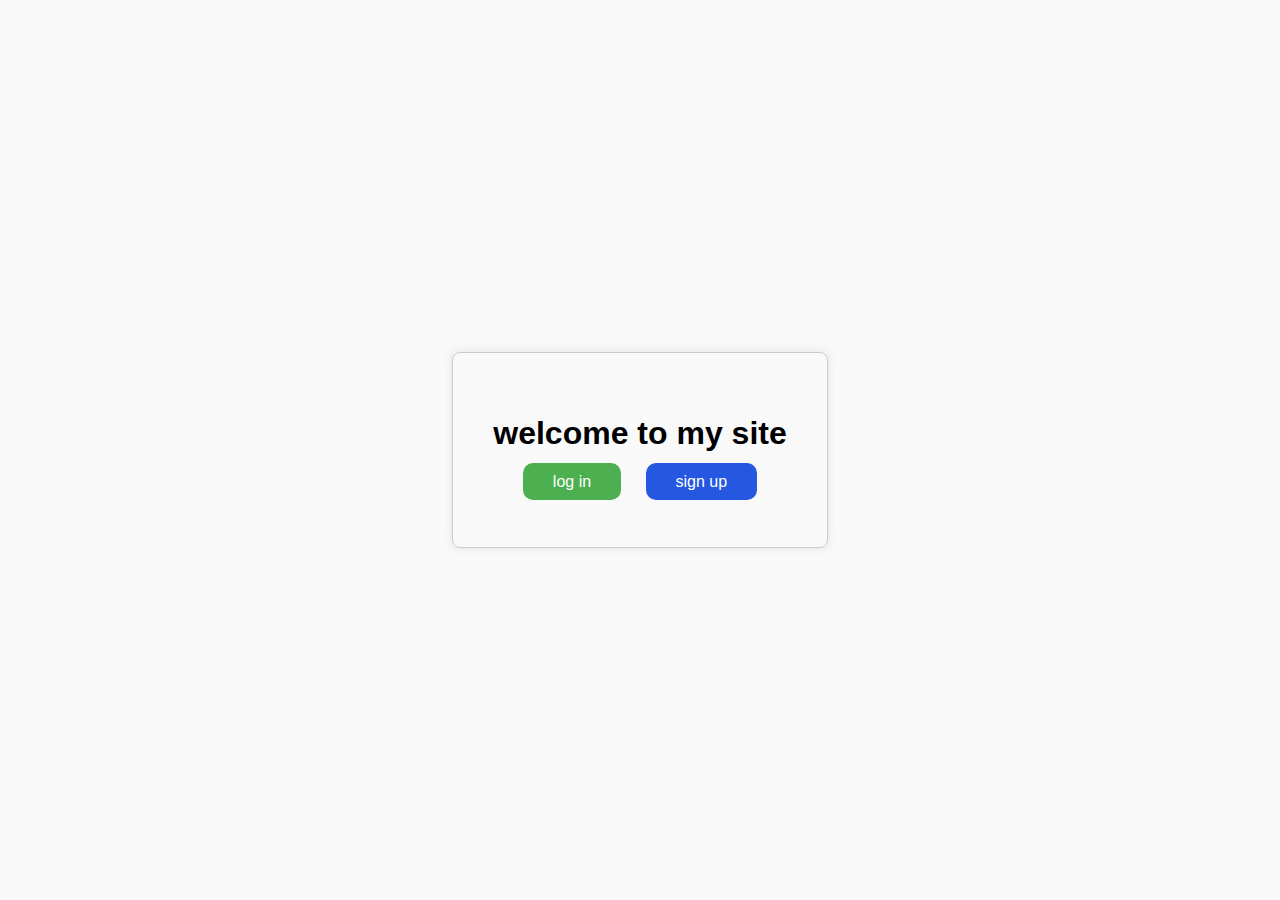
==== commit 42df8520: "Add files via upload" ====
--- a/index.html
+++ b/index.html
@@ -1,433 +1,22 @@
 <!DOCTYPE html>
-<html lang="en">
+<html lang="ar">
 <head>
     <meta charset="UTF-8">
     <meta name="viewport" content="width=device-width, initial-scale=1.0">
-    <title>Monarmez </title>
-    <link rel="preconnect" href="https://fonts.googleapis.com">
-    <link rel="stylesheet" href="https://cdnjs.cloudflare.com/ajax/libs/font-awesome/6.4.2/css/all.min.css">
-    <link rel="stylesheet" href="mysite.css">
-
+    <title>my site</title>
+    <link rel="stylesheet" href="start.css">
 </head>
 <body>
-<div class="container">
+    <div class="container">
+        <h1>welcome to my site</h1>
+        <ul class="menu">
+            <li><a class="btn1" onclick="goToLogin()" href="login.html" id="loginBtn">log in</a></li>
+            <li><a class="btn2" onclick="goToSignUp()" href="sign up.html" id="signupBtn">sign up</a></li>
+        </ul>
 
-        <nav>
-            <div class="navbar">
-                <div class="text-logo">
-                  
-                    <img decoding="async" src="logo-svg.svg" id="Dark-mode" alt="">
-                </div>
-                <div class="sub-section" id="clicked">
-                    <i class="fa-solid fa-sun" ></i>
-                    <a href="#">Dark-mode</a>
-                </div>
-                <div class="sub-section" >
-                    <i class="fa-solid fa-magnifying-glass"></i>
-                    <a href="#">Search</a>
-                </div>
-                <div class="sub-section" >
-                    <i class="fa-regular fa-user"></i>
-                    <a href="#">Profile</a>
-                </div>
-                <div class="sub-section">
-                    <i class="fa-solid fa-server"></i>
-                    <a href="#">Hostting</a>
-                </div>
-                <div class="sub-section">
-                    <i class="fa-regular fa-comments"></i>
-                    <a href="#">Communities</a>
-                </div>
-                <div class="sub-section" id="hidden2">
-                    <i class="fa-sharp fa-solid fa-laptop"></i>
-                    <a href="#">Code lab</a>
-            
-                </div>
-            </div>
+        <div id="formContainer"></div>
+    </div>
 
-        </nav>
-        <div class="middle-section">
-            <div class="post-section">
-                <div class="nav-hidden">
-                   
-                     
-                   </div>
-                </div>
-               
-
-
-                <div class="post-area">
-                    <div class="post-main">
-                        <div class="post-header">
-                            <div class="post-left-header">
-                             <div class="post-image">
-                                 <img  decoding="async" src="https://images.unsplash.com/photo-1461800919507-79b16743b257?ixlib=rb-4.0.3&ixid=M3wxMjA3fDB8MHxzZWFyY2h8MjB8fG1lbnMlMjBpbWFnZXN8ZW58MHx8MHx8fDA%3D&auto=format&fit=crop&w=600&q=60" alt="">
-                             </div>
-                             <p class="post-username">
-                                ahmed</p>
-                            <i class="fa-solid fa-certificate"></i>
-                             <span class="one-day"> . 1h </span>
-                            </div>
-                            <i class="fa-solid fa-grip-lines"></i>
-                         </div>
-                         <div class="post-main-image">
-                            <img decoding="async" src="https://images.unsplash.com/photo-1461800919507-79b16743b257?ixlib=rb-4.0.3&ixid=M3wxMjA3fDB8MHxzZWFyY2h8MjB8fG1lbnMlMjBpbWFnZXN8ZW58MHx8MHx8fDA%3D&auto=format&fit=crop&w=600&q=60" alt="">
-                         </div>
-                         <div class="post-fotter">
-                            <div class="post-fotter-left">
-                                <i class="fa-regular fa-heart"></i>
-                                <i class="fa-regular fa-message"></i>
-                                <i class="fa-regular fa-paper-plane"></i>
-                            </div>
-                                <i class="fa-regular fa-bookmark"></i>
-                         </div>
-                         <div class="post-description">
-                                <p class="post-liked">liked by ahmed and others</p>
-                                <p class="title"><span>
-                                    mohamed</span>good work<br></p>
-                                <p class="comments"> see all comments</p>
-                         </div>
-                    </div>
-                    <div class="post-main">
-                        <div class="post-header">
-                            <div class="post-left-header">
-                             <div class="post-image">
-                                 <img decoding="async" src="john.jpeg" alt="">
-                             </div>
-                             <p class="post-username">
-                                eyad</p>
-                             <i class="fa-solid fa-certificate"></i>
-                             <span class="one-day"> . 1d </span>
-                            </div>
-                            <i class="fa-solid fa-grip-lines"></i>
-                         </div>
-                         <div class="post-main-image">
-                            <img decoding="async" src="john.jpeg" alt="">
-                         </div>
-                         <div class="post-fotter">
-                            <div class="post-fotter-left">
-                                <i class="fa-regular fa-heart"></i>
-                                <i class="fa-regular fa-message"></i>
-                                <i class="fa-regular fa-paper-plane"></i>
-                            </div>
-                                <i class="fa-regular fa-bookmark"></i>
-                         </div>
-                         <div class="post-description">
-                                <p class="post-liked">liked by mo and other</p>
-                                <p class="title"><span>
-                                   mo</span>you can go to settings<br> </p>
-                                <p class="comments">view all</p>
-                         </div>
-                    </div>
-                    <div class="post-main">
-                        <div class="post-header">
-                            <div class="post-left-header">
-                             <div class="post-image">
-                                 <img decoding="async" src="john.jpeg" alt="">
-                             </div>
-                             <p class="post-username">
-                                 mohamed</p>
-                             <i class="fa-solid fa-certificate"></i>
-                             <span class="one-day"> . 5h </span>
-                            </div>
-                            <i class="fa-solid fa-grip-lines"></i>
-                         </div>
-                         <div class="post-main-image">
-                            <img decoding="async" src="john.jpeg" alt="">
-                         </div>
-                         <div class="post-fotter">
-                            <div class="post-fotter-left">
-                                <i class="fa-regular fa-heart"></i>
-                                <i class="fa-regular fa-message"></i>
-                                <i class="fa-regular fa-paper-plane"></i>
-                            </div>
-                                <i class="fa-regular fa-bookmark"></i>
-                         </div>
-                         <div class="post-description">
-                                <p class="post-liked">liked by mai and other</p>
-                                <p class="title"><span>
-                                    mai</span>great<br> </p>
-                                <p class="comments"> view all</p>
-                         </div>
-                    </div>
-                    <div class="post-main">
-                        <div class="post-header">
-                            <div class="post-left-header">
-                             <div class="post-image">
-                                 <img decoding="async" src="john.jpeg" alt="">
-                             </div>
-                             <p class="post-username">holland
-                                </p>
-                             <i class="fa-solid fa-certificate"></i>
-                             <span class="one-day"> . 5d </span>
-                            </div>
-                            <i class="fa-solid fa-grip-lines"></i>
-                         </div>
-                         <div class="post-main-image">
-                            <img decoding="async" src="john.jpeg" alt="">
-                         </div>
-                         <div class="post-fotter">
-                            <div class="post-fotter-left">
-                                <i class="fa-regular fa-heart"></i>
-                                <i class="fa-regular fa-message"></i>
-                                <i class="fa-regular fa-paper-plane"></i>
-                            </div>
-                                <i class="fa-regular fa-bookmark"></i>
-                         </div>
-                         <div class="post-description">
-                                <p class="post-liked">liked by ahmed and other</p>
-                                <p class="title"><span>
-                                    ahmed</span>congratulation<br> </p>
-                                <p class="comments"> view all</p>
-                         </div>
-                    </div>
-                    <div class="post-main">
-                        <div class="post-header">
-                            <div class="post-left-header">
-                             <div class="post-image">
-                                 <img decoding="async" src="john.jpeg" alt="">
-                             </div>
-                             <p class="post-username">
-                               sia</p>
-                             <i class="fa-solid fa-certificate"></i>
-                             <span class="one-day"> . 1w </span>
-                            </div>
-                            <i class="fa-solid fa-grip-lines"></i>
-                         </div>
-                         <div class="post-main-image">
-                            <img decoding="async" src="john.jpeg" alt="">
-                         </div>
-                         <div class="post-fotter">
-                            <div class="post-fotter-left">
-                                <i class="fa-regular fa-heart"></i>
-                                <i class="fa-regular fa-message"></i>
-                                <i class="fa-regular fa-paper-plane"></i>
-                            </div>
-                                <i class="fa-regular fa-bookmark"></i>
-                         </div>
-                         <div class="post-description">
-                                <p class="post-liked">liked by mohamed and others</p>
-                                <p class="title"><span>
-                                     holland</span>very good<br> </p>
-                                <p class="comments"> view all</p>
-                         </div>
-                    </div>
-                    <div class="post-main">
-                        <div class="post-header">
-                            <div class="post-left-header">
-                             <div class="post-image">
-                                 <img decoding="async" src="john.jpeg" alt="">
-                             </div>
-                             <p class="post-username">
-                                taylor swift</p>
-                             <i class="fa-solid fa-certificate"></i>
-                             <span class="one-day"> . 7d </span>
-                            </div>
-                            <i class="fa-solid fa-grip-lines"></i>
-                         </div>
-                         <div class="post-main-image">
-                            <img decoding="async" src="john.jpeg" alt="">
-                         </div>
-                         <div class="post-fotter">
-                            <div class="post-fotter-left">
-                                <i class="fa-regular fa-heart"></i>
-                                <i class="fa-regular fa-message"></i>
-                                <i class="fa-regular fa-paper-plane"></i>
-                            </div>
-                                <i class="fa-regular fa-bookmark"></i>
-                         </div>
-                         <div class="post-description">
-                                <p class="post-liked">liked by mai and other</p>
-                                <p class="title"><span>
-                                     mai</span>congratulation<br> 
-                                <br>wael<span>congrats</span></p>
-                                <p class="comments"> view all</p>
-                         </div>
-                    </div>
-                    <div class="post-main">
-                        <div class="post-header">
-                            <div class="post-left-header">
-                             <div class="post-image">
-                                 <img decoding="async" src="john.jpeg" alt="">
-                             </div>
-                             <p class="post-username">
-                                the tribal chief</p>
-                             <i class="fa-solid fa-certificate"></i>
-                             <span class="one-day"> . 6d </span>
-                            </div>
-                            <i class="fa-solid fa-grip-lines"></i>
-                         </div>
-                         <div class="post-main-image">
-                            <img decoding="async" src="john.jpeg" alt="">
-                         </div>
-                         <div class="post-fotter">
-                            <div class="post-fotter-left">
-                                <i class="fa-regular fa-heart"></i>
-                                <i class="fa-regular fa-message"></i>
-                                <i class="fa-regular fa-paper-plane"></i>
-                            </div>
-                                <i class="fa-regular fa-bookmark"></i>
-                         </div>
-                         <div class="post-description">
-                                <p class="post-liked">Liked by sara and others</p>
-                                <p class="title"><span>
-                                    mark</span>good job<br> </p>
-                                <p class="comments">view all</p>
-                         </div>
-                    </div>
-                    <div class="post-main">
-                        <div class="post-header">
-                            <div class="post-left-header">
-                             <div class="post-image">
-                                 <img  src="john.jpeg" alt="">
-                             </div>
-                             <p class="post-username">
-                               mark</p>
-                             <i class="fa-solid fa-certificate"></i>
-                             <span class="one-day"> .6 d </span>
-                            </div>
-                            <i class="fa-solid fa-grip-lines"></i>
-                         </div>
-                         <div class="post-main-image">
-                            <img  src="john.jpeg" alt="">
-                         </div>
-                         <div class="post-fotter">
-                            <div class="post-fotter-left">
-                                <i class="fa-regular fa-heart"></i>
-                                <i class="fa-regular fa-message"></i>
-                                <i class="fa-regular fa-paper-plane"></i>
-                            </div>
-                                <i class="fa-regular fa-bookmark"></i>
-                         </div>
-                         <div class="post-description">
-                                <p class="post-liked">Liked by the tribal chief and others</p>
-                                <p class="title"><span>
-                                    the tribal chief</span> very good<br> </p>
-                                <p class="comments"> view all</p>
-                         </div>
-                    </div>
-                   
-
-                         
-                    
-                    <div class="post-main">
-                        <div class="post-header">
-                            <div class="post-left-header">
-                             <div class="post-image">
-                                 <img src="john.jpeg" alt="">
-                             </div>
-                             <p class="post-username">
-                                         ali</p>
-                             <i class="fa-solid fa-certificate"></i>
-                             <span class="one-day"> . 5d </span>
-                            </div>
-                            <i class="fa-solid fa-grip-lines"></i>
-                         </div>
-                         <div class="post-main-image">
-                            <img decoding="async" src="john.jpeg" alt="">
-                         </div>
-                         <div class="post-fotter">
-                            <div class="post-fotter-left">
-                                <i class="fa-regular fa-heart"></i>
-                                <i class="fa-regular fa-message"></i>
-                                <i class="fa-regular fa-paper-plane"></i>
-                            </div>
-                                <i class="fa-regular fa-bookmark"></i>
-                         </div>
-                         <div class="post-description">
-                                <p class="post-liked">Liked by sara and others</p>
-                                <p class="title"><span>
-                                    mohamed </span>how you make it<br> </p>
-                                <p class="comments"> view all comments</p>
-                         </div>
-                    </div>
-                </div>
-           </div>
-
-
-           <div class="follow-section">
-                <div class="profile-follow profile-foolow-hovering">
-                    <div class="profile-follow-left">
-                        <div class="profile-follow-image">
-                            <img decoding="async" src="" alt="">
-                        </div>
-                        <div class="profile-follow-content">
-                            <p class="profile-id">eyad adel</p>
-                            <p class="profile-name">friend</p>
-                        </div>
-                    </div>
-                    <a href="#" class="follow">switch</a>
-                </div>
-                 <div class="suggestion-follow">
-                    <p class="suggestion">suggestion</p>
-                    <a href="#" class="see-all">All</a>
-                 </div>
-                 <div class="profile-follow profile-foolow-hovering">
-                    <div class="profile-follow-left">
-                        <div class="profile-follow-image">
-                            <img decoding="async" src="john.jpeg" alt="">
-                        </div>
-                        <div class="profile-follow-content">
-                            <p class="profile-id">john cena</p>
-                            <p class="profile-name">new </p>
-                        </div>
-                    </div>
-                    <a href="#" class="follow">follow</a>
-                </div>
-                <div class="profile-follow profile-foolow-hovering">
-                    <div class="profile-follow-left">
-                        <div class="profile-follow-image">
-                            <img decoding="async" src="mahmoud saleh.jpeg" alt="">
-                        </div>
-                        <div class="profile-follow-content">
-                            <p class="profile-id">mahmoud saleh</p>
-                            <p class="profile-name">two followed +2
-                            </p>
-                        </div>
-                    </div>
-                    <a href="#" class="follow">followed</a>
-                </div>
-                <div class="profile-follow profile-foolow-hovering">
-                    <div class="profile-follow-left">
-                        <div class="profile-follow-image">
-                            <img decoding="async" src="ahmed.jpeg" alt="">
-                        </div>
-                        <div class="profile-follow-content">
-                            <p class="profile-id">ahmed mahmoud</p>
-                            <p class="profile-name">new 
-                            </p>
-                        </div>
-                    </div>
-                    <a href="#" class="follow">follow</a>
-                </div>
-                <div class="profile-follow profile-foolow-hovering">
-                    <div class="profile-follow-left">
-                        <div class="profile-follow-image">
-                            <img decoding="async" src="ali.jpeg" alt="">
-                        </div>
-                        <div class="profile-follow-content">
-                            <p class="profile-id">ali ahmed</p>
-                            <p class="profile-name">new</p>
-                            </p>
-                        </div>
-                    </div>
-                    <a href="#" class="follow">follow</a>
-                </div>
-                <div class="profile-follow profile-foolow-hovering">
-                    <div class="profile-follow-left">
-                        <div class="profile-follow-image">
-                            <img decoding="async" src="abo bakr.jpeg" alt="">
-                        </div>
-                        <div class="profile-follow-content">
-                            <p class="profile-id">abo bakr</p>
-                            <p class="profile-name">new</p>
-                        </div>
-                    </div>
-                    <a href="#" class="follow">follow</a>
-                </div>
-                <p class="copyrights"> @All rights reserved by monarmez</p>
-           </div>
-        </div>
-
-</div> <script src="mysite.js" defer data-deferred="1"></script> </body>
+    <script src="start.js"></script>
+</body>
 </html>--- a/start.css
+++ b/start.css
@@ -0,0 +1,70 @@
+body {
+    font-family: Arial, sans-serif;
+    display: flex;
+    justify-content: center;
+    align-items: center;
+    height: 100vh;
+    margin: 0;
+    background-color: #f9f9f9;
+   
+}
+
+.container {
+    text-align: center;
+    border: 1px solid #ccc;
+    padding: 40px;
+    border-radius: 8px;
+    box-shadow: 0 0 10px rgba(12, 11, 11, 0.1);
+}
+
+.menu {
+    list-style-type: none;
+    padding: 0;
+}
+
+.menu li {
+    display: inline;
+    margin: 0 10px;
+}
+
+form {
+    margin-top: 20px;
+}
+
+input {
+    display: block;
+    margin: 10px auto;
+    padding: 10px;
+    width: 200px;
+}
+.btn1{
+    text-decoration: none;
+    background-color: #4caf50;
+    color: white;
+    padding-top: 10px;
+    padding-left: 30px;
+    padding-right: 30px;
+    padding-bottom: 10px;
+    border-color: aliceblue;
+    border-radius: 10px;
+    cursor: pointer; 
+}
+.btn1:hover {
+   background-color:rgb(0, 252, 34)
+}
+.btn2{
+    text-decoration: none;
+    background-color: #2557e0;
+    color: white;
+    padding-top: 10px;
+    padding-left: 30px;
+    padding-right: 30px;
+    padding-bottom: 10px;
+    border-color: aliceblue;
+    border-radius: 10px;
+    cursor: pointer; 
+}
+.btn2:hover {
+    background-color:rgb(6, 184, 255)
+
+ }
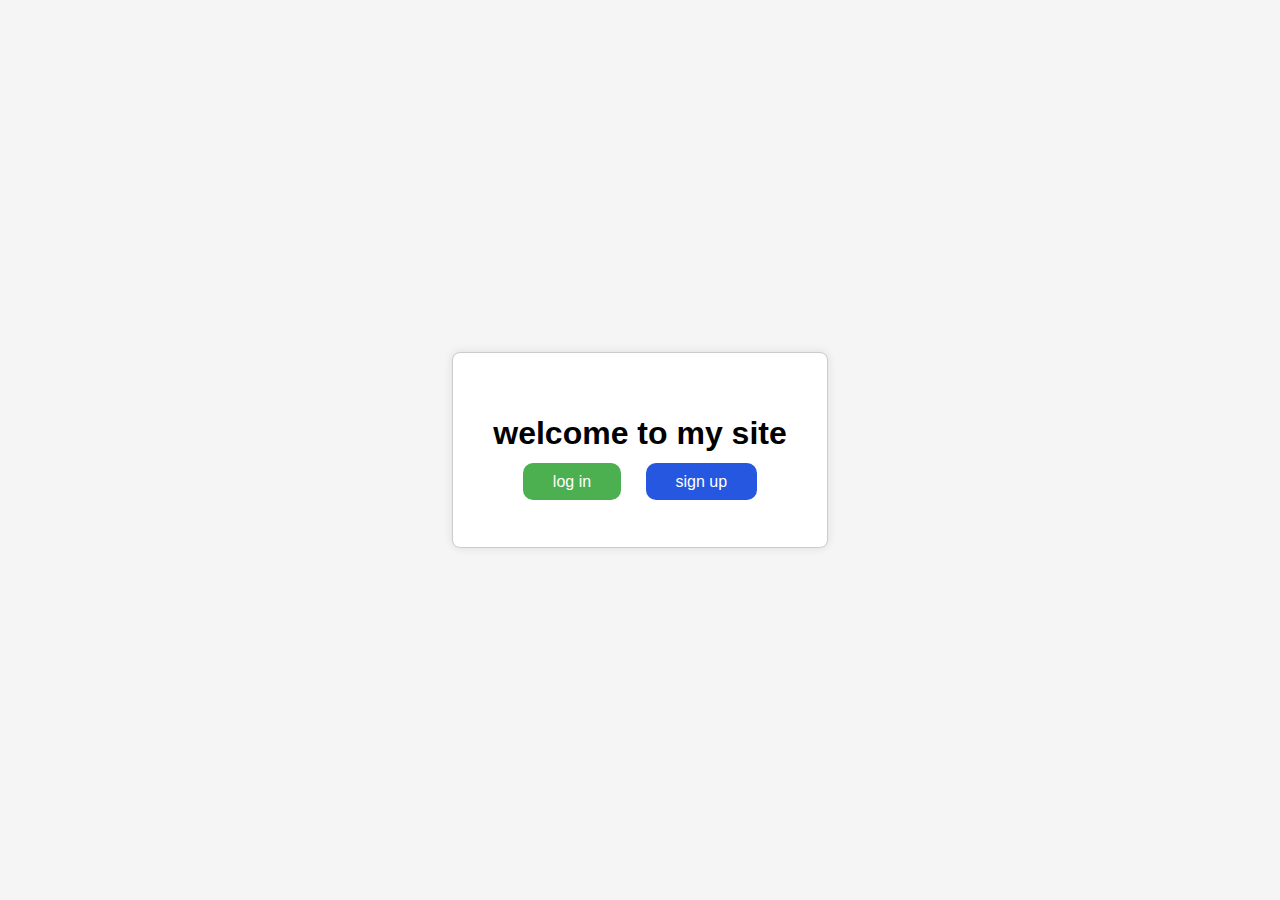
==== commit c995a2c3: "Add files via upload" ====
--- a/index.html
+++ b/index.html
@@ -1,5 +1,5 @@
 <!DOCTYPE html>
-<html lang="ar">
+<html lang="en">
 <head>
     <meta charset="UTF-8">
     <meta name="viewport" content="width=device-width, initial-scale=1.0">
--- a/start.css
+++ b/start.css
@@ -5,7 +5,7 @@
     align-items: center;
     height: 100vh;
     margin: 0;
-    background-color: #f9f9f9;
+    background-color: #f5f5f5;
    
 }
 
@@ -15,6 +15,7 @@
     padding: 40px;
     border-radius: 8px;
     box-shadow: 0 0 10px rgba(12, 11, 11, 0.1);
+    background-color: #fff;
 }
 
 .menu {
